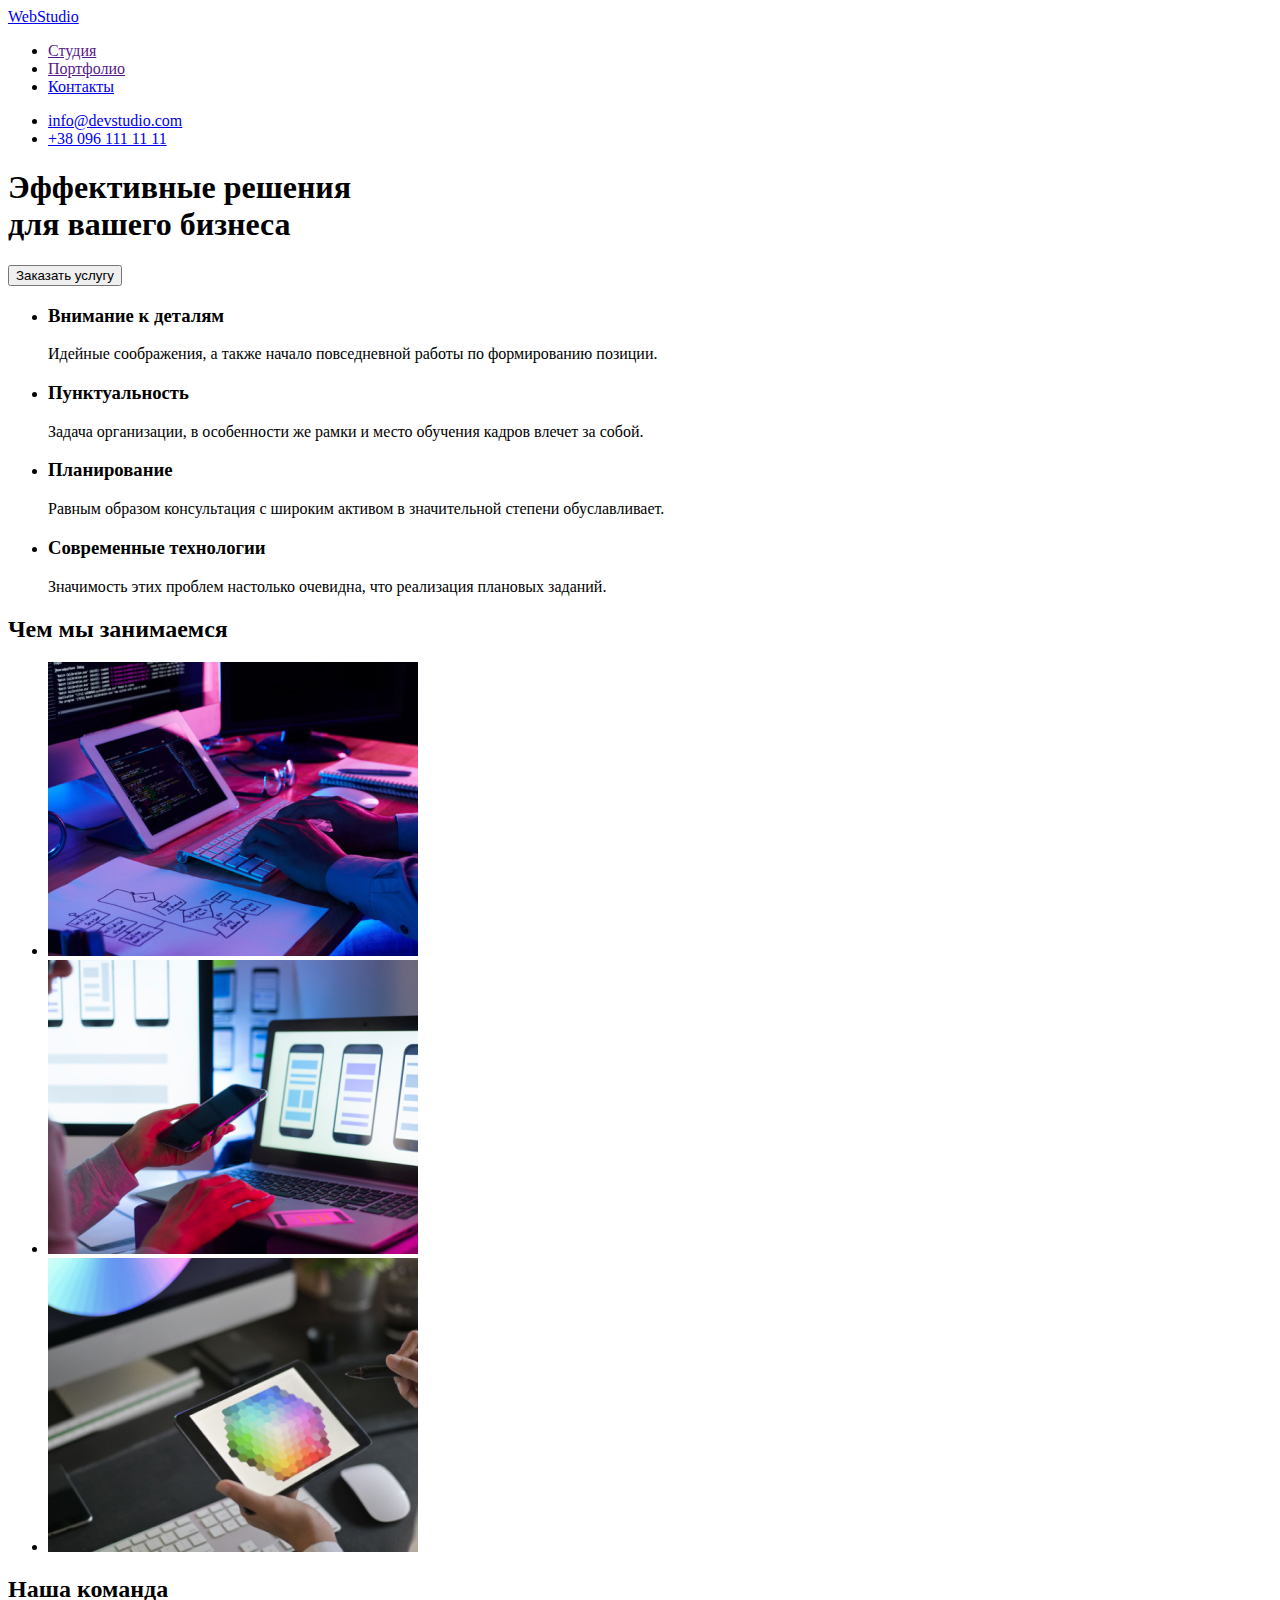
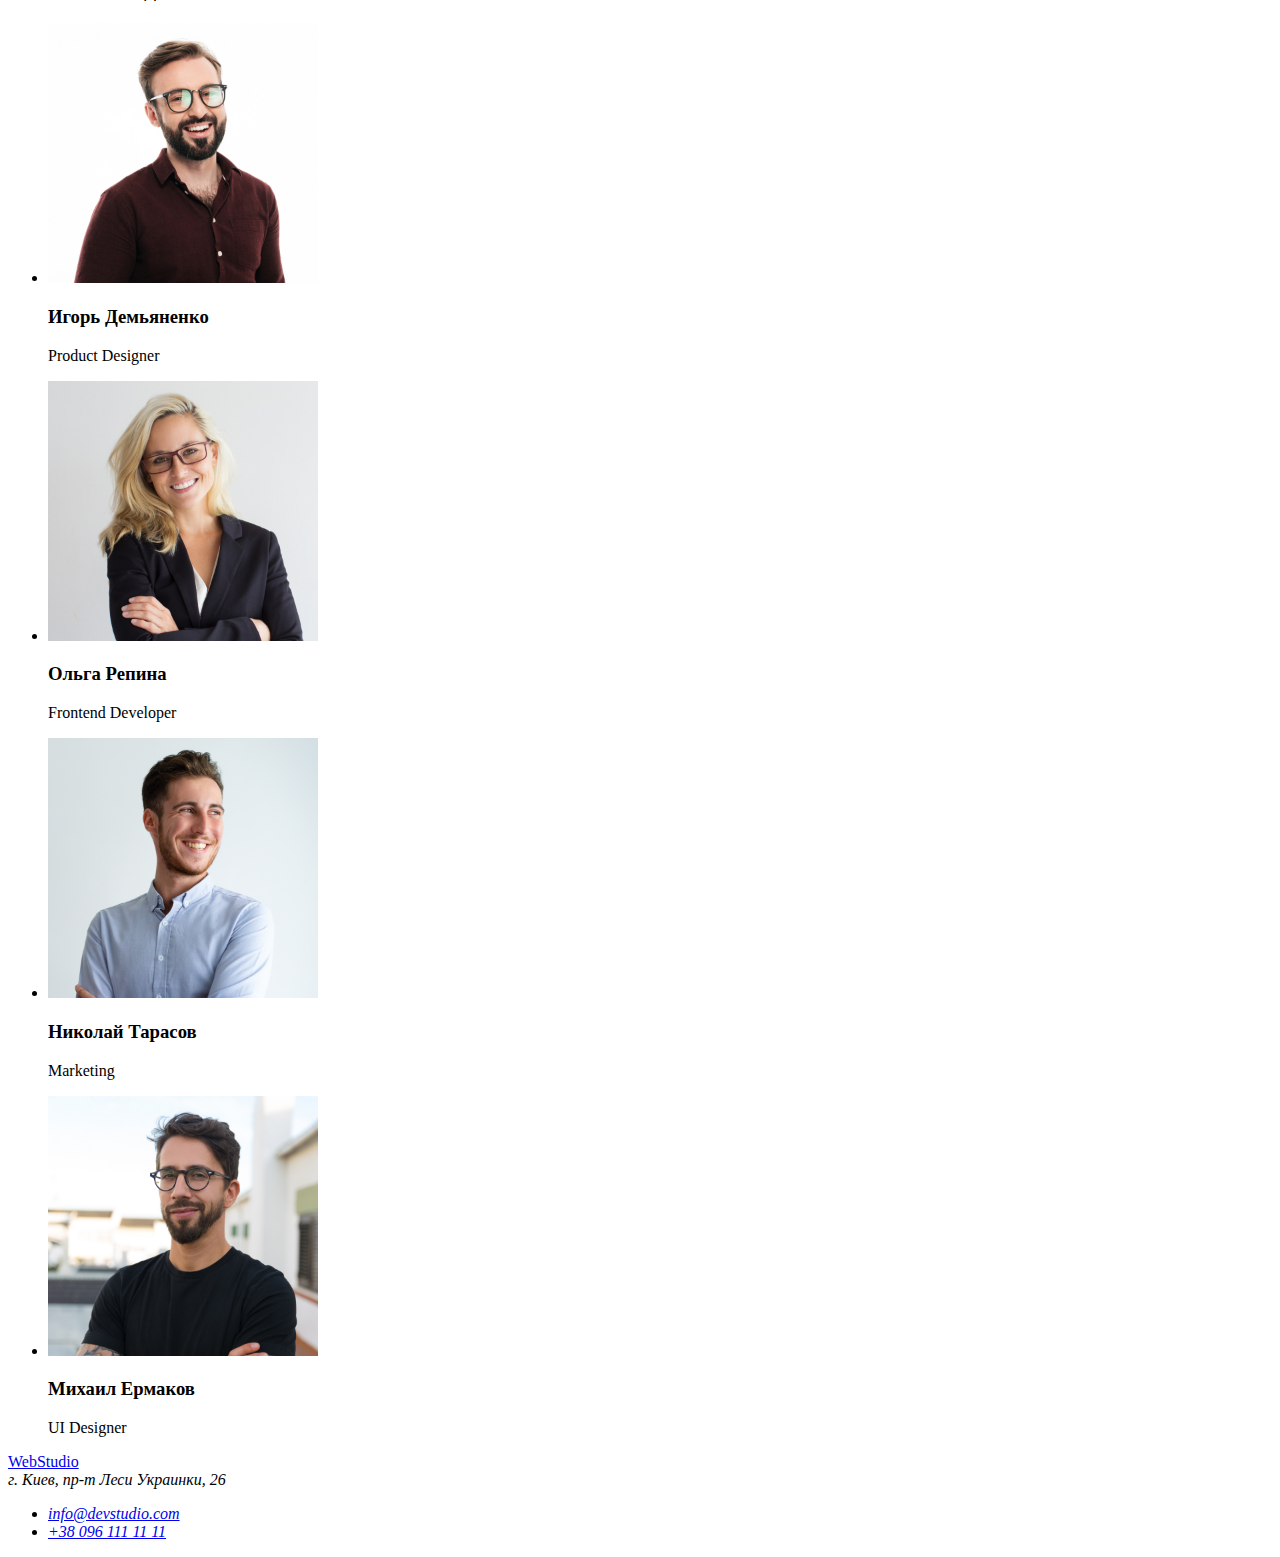
==== index.html @ e3917dcd "." ====
<!DOCTYPE html>
<html lang="ru">
<head>
    <meta charset="UTF-8">
    <meta name="viewport" content="width=device-width, initial-scale=1.0">
    <title>WebStudio</title>
</head>
<body>
   <header>
       <nav>
           <a href="./index.html">WebStudio</a>
           <ul>
               <li>
                   <a href="">Студия</a>
               </li>
            <li>
                <a href="">Портфолио</a>
            </li>
            <li>
                <a href="#contacts">Контакты</a>
            </li>
           </ul>
       </nav>
       <ul>
           <li>
               <a href="mailto:info@devstudio.com">info@devstudio.com</a>
           </li>
           <li>
              <a href="tel:+380961111111">+38 096 111 11 11</a>
           </li>
       </ul>
   </header>
   <main>
   <section>
       <h1>Эффективные решения<br>для вашего бизнеса</h1>
       <button type="button">Заказать услугу</button>
   </section>
   <!--Заголовок h2 подразумевается-->
   <section>
       <ul>
           <li>
               <h3>Внимание к деталям</h3>
               <p>Идейные соображения, а также начало повседневной работы по формированию позиции.</p>
           </li>
        <li>
            <h3>Пунктуальность</h3>
            <p>Задача организации, в особенности же рамки и место обучения кадров влечет за собой.</p>
        </li>
        <li>
            <h3>Планирование</h3>
            <p>Равным образом консультация с широким активом в значительной степени обуславливает.</p>
        </li>
        <li>
            <h3>Современные технологии</h3>
            <p>Значимость этих проблем настолько очевидна, что реализация плановых заданий.</p>
        </li>
       </ul>
   </section>
   <section>
       <h2>Чем мы занимаемся</h2>
       <ul>
           <li><img
            src="./img/box1.jpg"
            alt="разработчик пишет код на пк"
            width="370"
            height="294"/>
           </li>
           <li><img
            src="./img/box2.jpg"
            alt="разработка приложений для мобильных устройств"
            width="370"
            height="294"/>
           </li>
           <li><img
            src="./img/box3.jpg"
            alt="подбор цветов дизайнером"
            width="370"
            height="294"/>
           </li>
       </ul>
   </section>
    <section>
        <h2>Наша команда</h2>
        <ul>
            <li><img
                src="./img/foto1.jpg"
                alt="мужчина с бородой в очках широко улыбается"
                width="270"
                height="260"/>
                <h3>Игорь Демьяненко</h3>
                <p lang="en">Product Designer</p>
            </li>
            <li><img
                src="./img/foto2.jpg"
                alt="женщина со светлыми волосами в очках широко улыбается"
                width="270"
                height="260"/>
                <h3>Ольга Репина</h3>
                <p lang="en">Frontend Developer</p>
            </li>
            <li><img
                src="./img/foto3.jpg"
                alt="мужчина с бородкой широко улыбается"
                width="270"
                height="260"/>
                <h3>Николай Тарасов</h3>
                <p lang="en">Marketing</p>
            </li>
            <li><img
                src="./img/foto4.jpg"
                alt="мужчина с бородой в очках улыбается"
                width="270"
                height="260"/>
                <h3>Михаил Ермаков</h3>
                <p lang="en">UI Designer</p>
            </li>
        </ul>
    </section>
    </main>
    <footer>
        <a href="./index.html">WebStudio</a>
<address id="contacts">
г. Киев, пр-т Леси Украинки, 26
</address>
<address>
<ul>
    <li>
        <a href="mailto:info@devstudio.com">info@devstudio.com</a>
    </li>
    <li>
        <a href="tel:+380961111111">+38 096 111 11 11</a>
    </li>
</ul>
</address>
</footer>
</body>
</html>
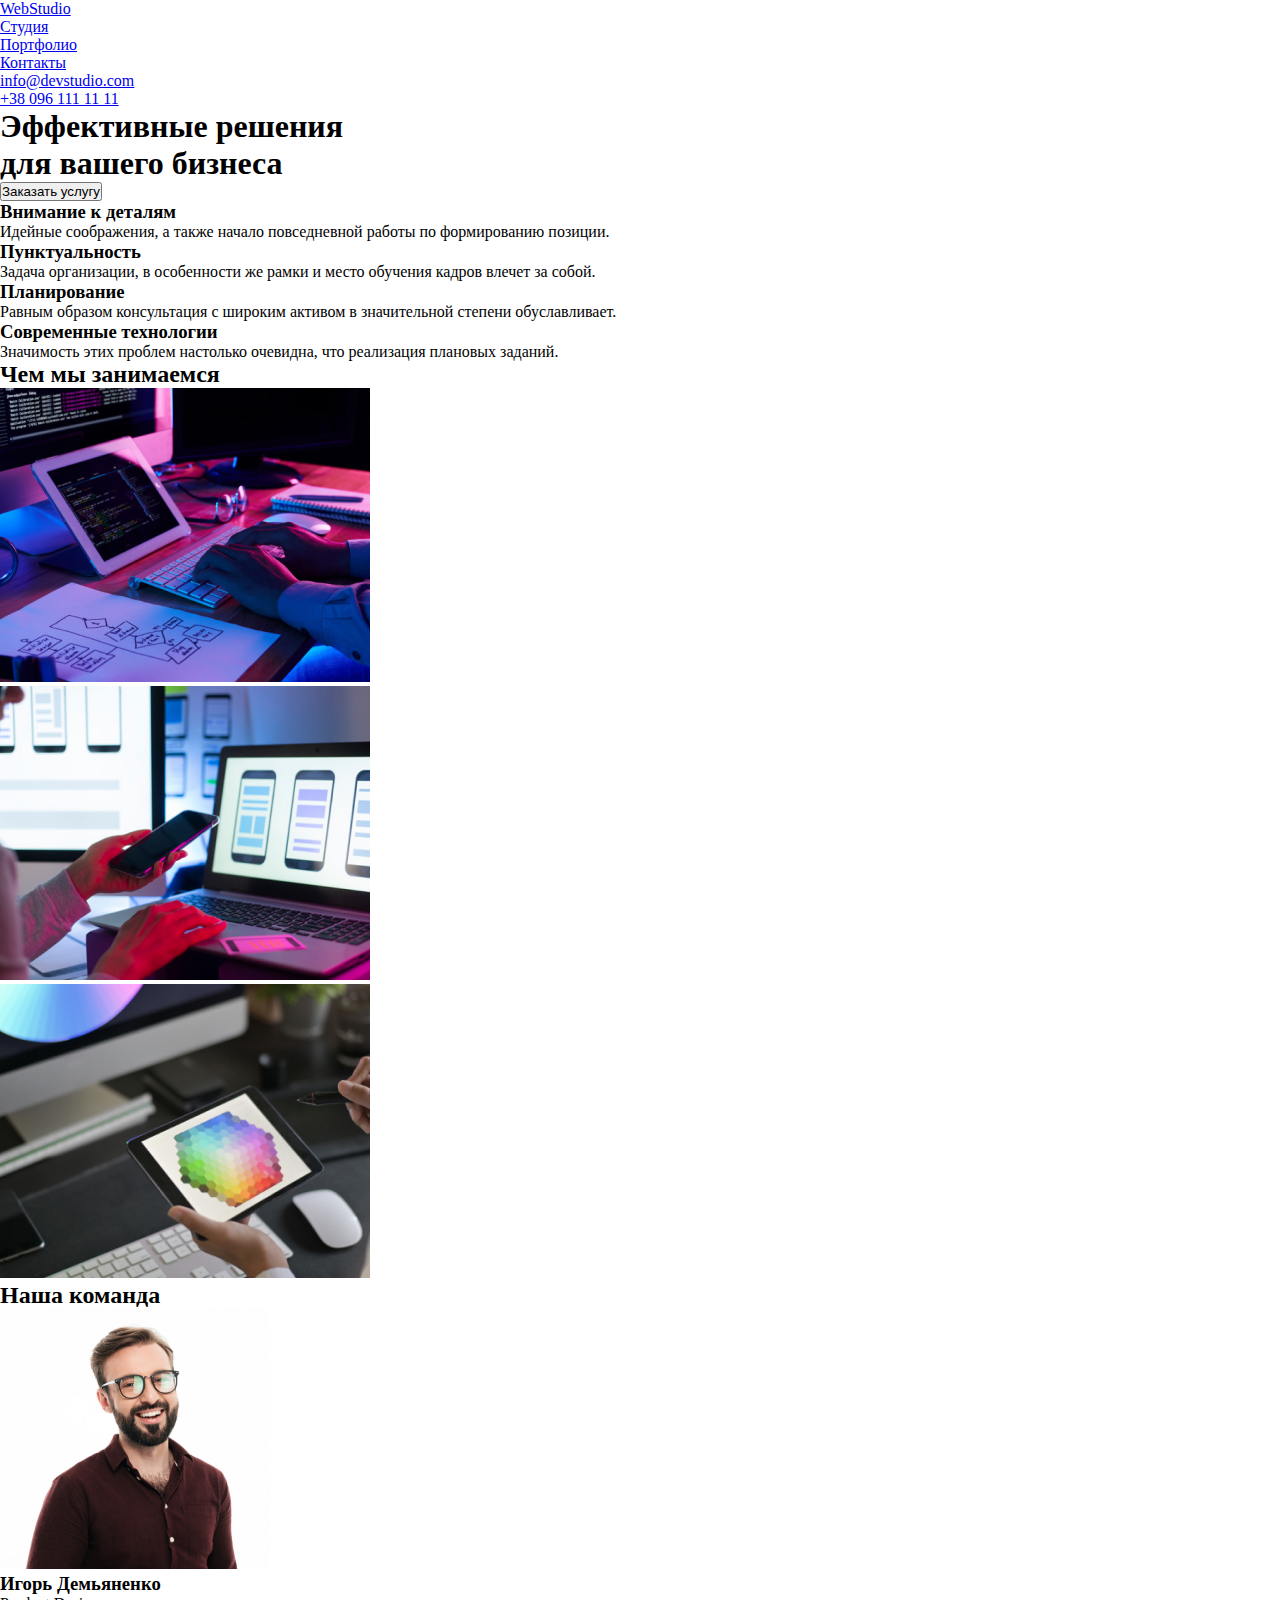
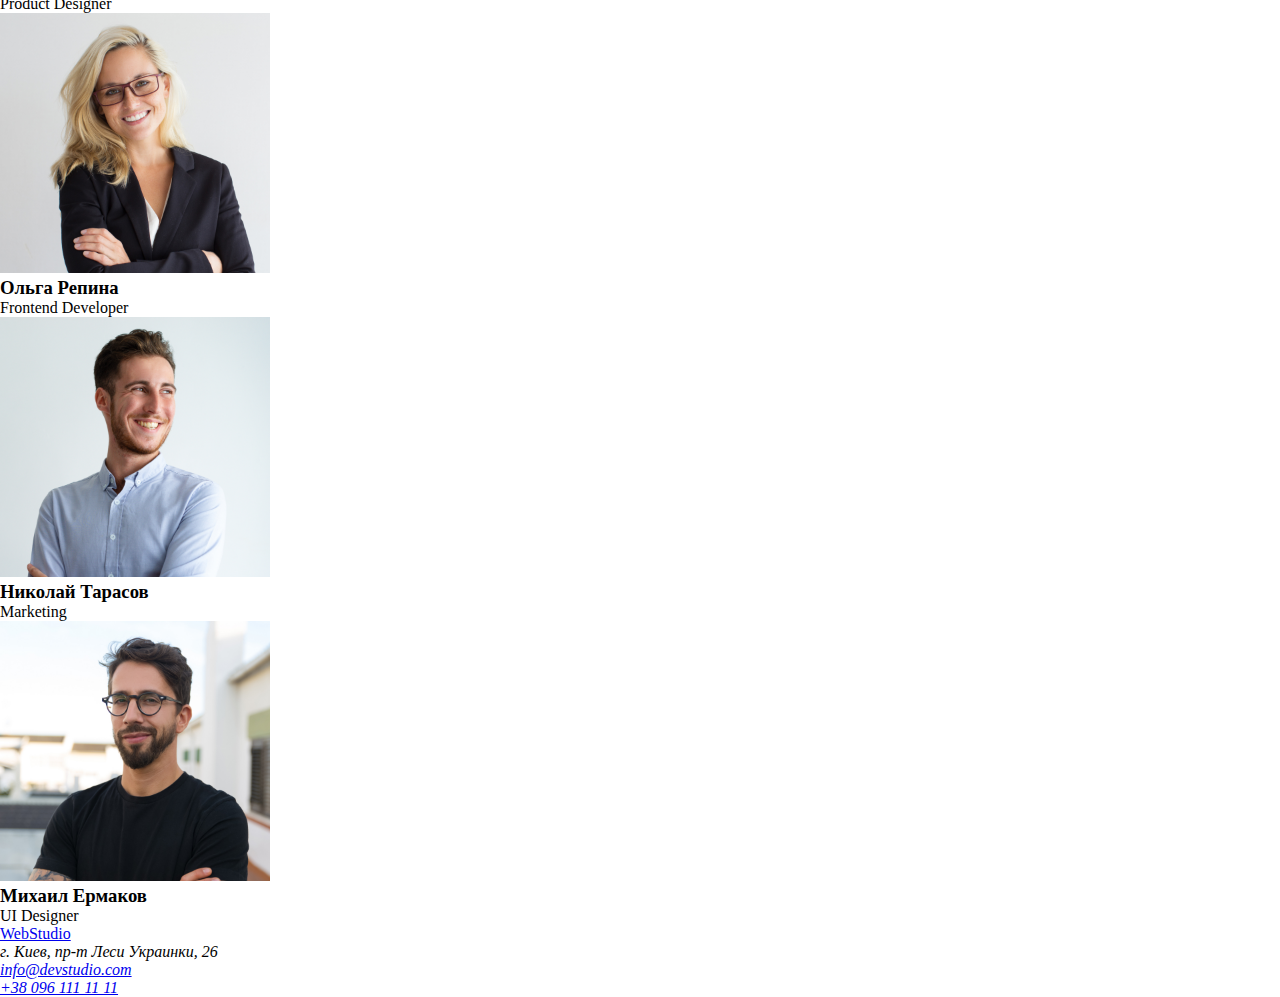
==== commit ead87e8c: "portfolio" ====
--- a/index.html
+++ b/index.html
@@ -1,20 +1,22 @@
 <!DOCTYPE html>
 <html lang="ru">
 <head>
+    <link rel="stylesheet" href="node_modules/modern-normalize/modern-normalize.css">
     <meta charset="UTF-8">
     <meta name="viewport" content="width=device-width, initial-scale=1.0">
     <title>WebStudio</title>
+    <link rel="stylesheet" href="./css/styles.css" />
 </head>
 <body>
    <header>
        <nav>
-           <a href="./index.html">WebStudio</a>
-           <ul>
+           <a href="./index.html" lang="en">WebStudio</a>
+           <ul class="main-nav-link">
                <li>
-                   <a href="">Студия</a>
+                   <a href="./index.html">Студия</a>
                </li>
             <li>
-                <a href="">Портфолио</a>
+                <a href="./portfolio.html">Портфолио</a>
             </li>
             <li>
                 <a href="#contacts">Контакты</a>
@@ -37,7 +39,7 @@
    </section>
    <!--Заголовок h2 подразумевается-->
    <section>
-       <ul>
+       <ul class="best">
            <li>
                <h3>Внимание к деталям</h3>
                <p>Идейные соображения, а также начало повседневной работы по формированию позиции.</p>
@@ -118,7 +120,7 @@
     </section>
     </main>
     <footer>
-        <a href="./index.html">WebStudio</a>
+        <a href="./index.html" lang="en">WebStudio</a>
 <address id="contacts">
 г. Киев, пр-т Леси Украинки, 26
 </address>
--- a/css/styles.css
+++ b/css/styles.css
@@ -0,0 +1,7 @@
+* {
+  margin: 0;
+  padding: 0;
+}
+.main-nav-link a:hover {
+  color: #2196f3;
+}
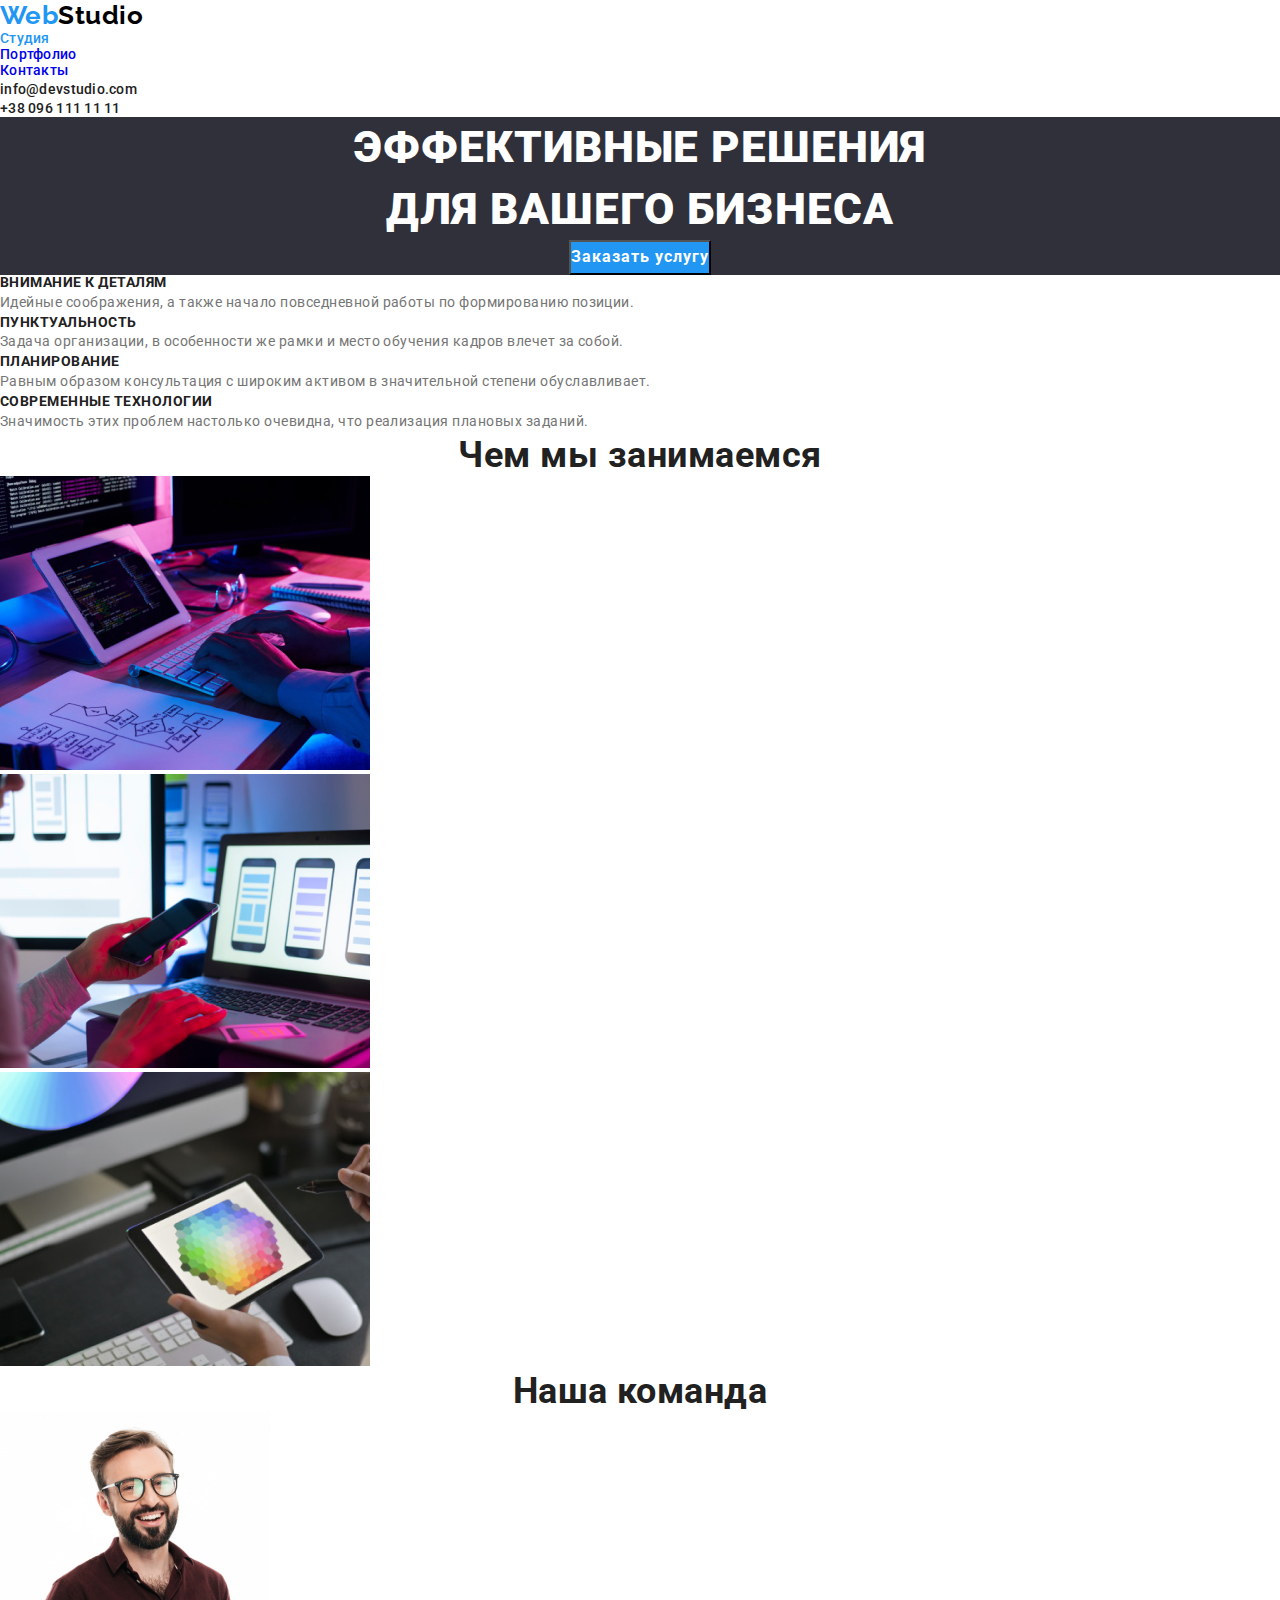
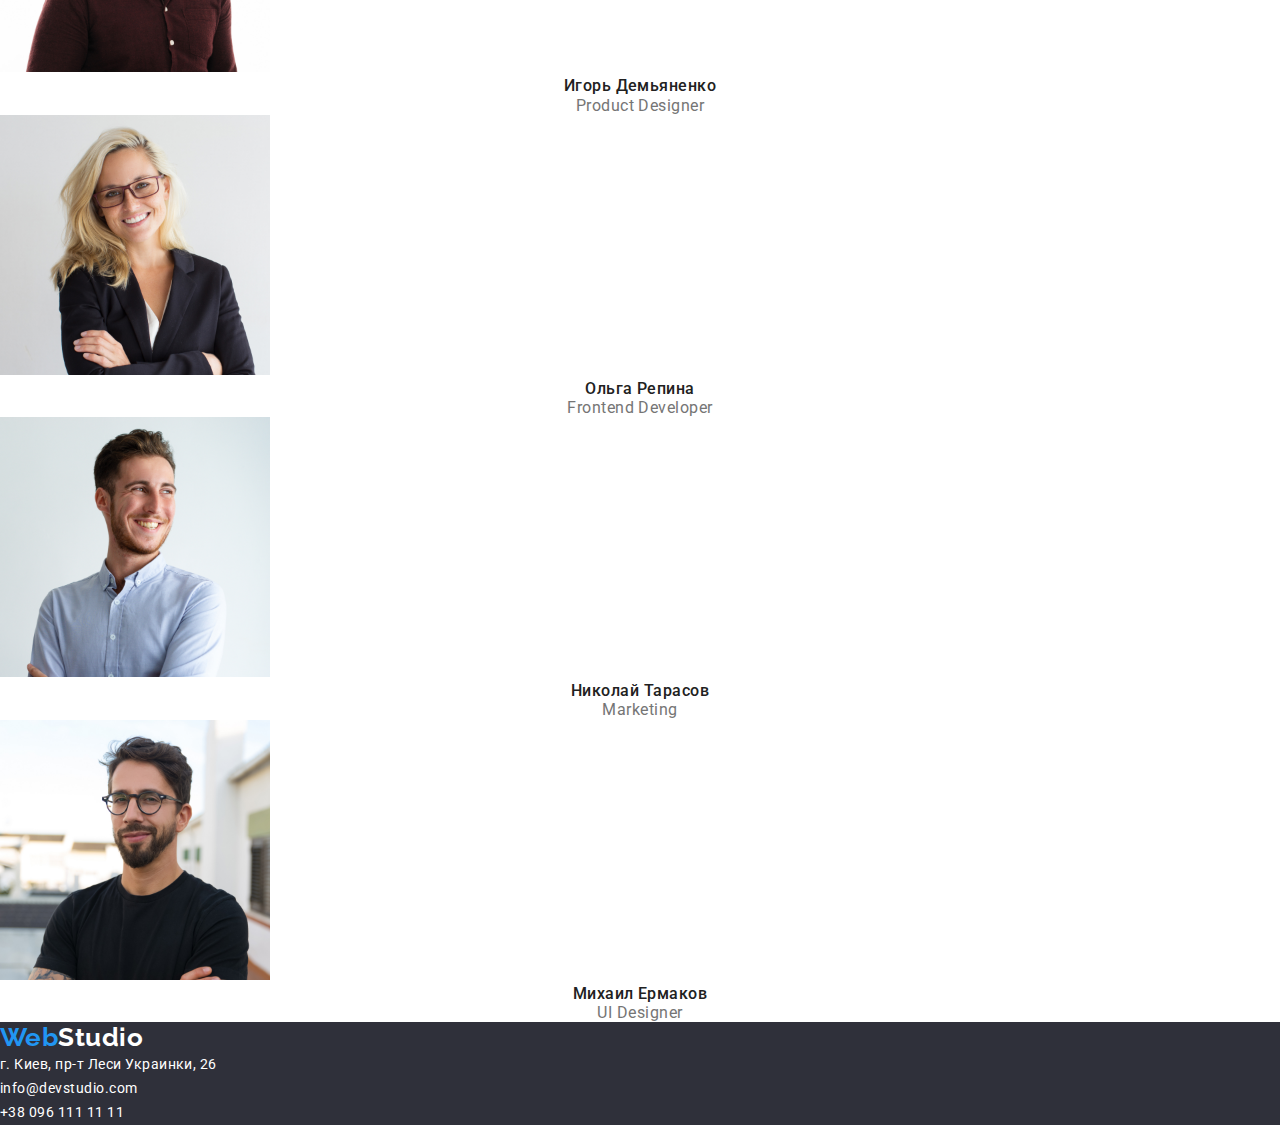
==== commit 33cfa60b: "css 2 pages" ====
--- a/index.html
+++ b/index.html
@@ -5,15 +5,19 @@
     <meta charset="UTF-8">
     <meta name="viewport" content="width=device-width, initial-scale=1.0">
     <title>WebStudio</title>
+    
+    <link rel="preconnect" href="https://fonts.gstatic.com">
+    <link href="https://fonts.googleapis.com/css2?family=Raleway:wght@700&family=Roboto:wght@400;500;700;900&display=swap"
+        rel="stylesheet">
     <link rel="stylesheet" href="./css/styles.css" />
 </head>
 <body>
    <header>
        <nav>
-           <a href="./index.html" lang="en">WebStudio</a>
-           <ul class="main-nav-link">
+           <a class="logo" href="./index.html" lang="en">Web<span class="logo-part-black">Studio</span></a>
+           <ul class="main-nav list">
                <li>
-                   <a href="./index.html">Студия</a>
+                   <a class="current" href="./index.html">Студия</a>
                </li>
             <li>
                 <a href="./portfolio.html">Портфолио</a>
@@ -23,7 +27,7 @@
             </li>
            </ul>
        </nav>
-       <ul>
+       <ul class="links list">
            <li>
                <a href="mailto:info@devstudio.com">info@devstudio.com</a>
            </li>
@@ -33,34 +37,36 @@
        </ul>
    </header>
    <main>
+       <!--герой-->
+   <section class="hero">
+       <h1 class="hero-title">Эффективные решения<br>для вашего бизнеса</h1>
+       <button class="hero-button" type="button">Заказать услугу</button>
+   </section>
+   <!--преимущества (Заголовок h2 подразумевается)-->
    <section>
-       <h1>Эффективные решения<br>для вашего бизнеса</h1>
-       <button type="button">Заказать услугу</button>
-   </section>
-   <!--Заголовок h2 подразумевается-->
-   <section>
-       <ul class="best">
+       <ul class="advantages list">
            <li>
-               <h3>Внимание к деталям</h3>
-               <p>Идейные соображения, а также начало повседневной работы по формированию позиции.</p>
+               <h3 class="advantages-title">Внимание к деталям</h3>
+               <p class="advantages-text">Идейные соображения, а также начало повседневной работы по формированию позиции.</p>
            </li>
         <li>
-            <h3>Пунктуальность</h3>
-            <p>Задача организации, в особенности же рамки и место обучения кадров влечет за собой.</p>
+            <h3 class="advantages-title">Пунктуальность</h3>
+            <p class="advantages-text">Задача организации, в особенности же рамки и место обучения кадров влечет за собой.</p>
         </li>
         <li>
-            <h3>Планирование</h3>
-            <p>Равным образом консультация с широким активом в значительной степени обуславливает.</p>
+            <h3 class="advantages-title">Планирование</h3>
+            <p class="advantages-text">Равным образом консультация с широким активом в значительной степени обуславливает.</p>
         </li>
         <li>
-            <h3>Современные технологии</h3>
-            <p>Значимость этих проблем настолько очевидна, что реализация плановых заданий.</p>
+            <h3 class="advantages-title">Современные технологии</h3>
+            <p class="advantages-text">Значимость этих проблем настолько очевидна, что реализация плановых заданий.</p>
         </li>
        </ul>
    </section>
+   <!--работа и команда-->
    <section>
-       <h2>Чем мы занимаемся</h2>
-       <ul>
+       <h2 class="section-title">Чем мы занимаемся</h2>
+       <ul class="list">
            <li><img
             src="./img/box1.jpg"
             alt="разработчик пишет код на пк"
@@ -82,50 +88,51 @@
        </ul>
    </section>
     <section>
-        <h2>Наша команда</h2>
-        <ul>
+        <h2 class="section-title">Наша команда</h2>
+        <ul class="list">
             <li><img
                 src="./img/foto1.jpg"
                 alt="мужчина с бородой в очках широко улыбается"
                 width="270"
                 height="260"/>
-                <h3>Игорь Демьяненко</h3>
-                <p lang="en">Product Designer</p>
+                <h3 class="specialists">Игорь Демьяненко</h3>
+                <p class="professions" lang="en">Product Designer</p>
             </li>
             <li><img
                 src="./img/foto2.jpg"
                 alt="женщина со светлыми волосами в очках широко улыбается"
                 width="270"
                 height="260"/>
-                <h3>Ольга Репина</h3>
-                <p lang="en">Frontend Developer</p>
+                <h3 class="specialists">Ольга Репина</h3>
+                <p class="professions" lang="en">Frontend Developer</p>
             </li>
             <li><img
                 src="./img/foto3.jpg"
                 alt="мужчина с бородкой широко улыбается"
                 width="270"
                 height="260"/>
-                <h3>Николай Тарасов</h3>
-                <p lang="en">Marketing</p>
+                <h3 class="specialists">Николай Тарасов</h3>
+                <p class="professions" lang="en">Marketing</p>
             </li>
             <li><img
                 src="./img/foto4.jpg"
                 alt="мужчина с бородой в очках улыбается"
                 width="270"
                 height="260"/>
-                <h3>Михаил Ермаков</h3>
-                <p lang="en">UI Designer</p>
+                <h3 class="specialists">Михаил Ермаков</h3>
+                <p class="professions" lang="en">UI Designer</p>
             </li>
         </ul>
     </section>
     </main>
-    <footer>
-        <a href="./index.html" lang="en">WebStudio</a>
-<address id="contacts">
+    <!--подвал-->
+    <footer class="footer">
+        <a class="logo" href="./index.html" lang="en">Web<span class="logo-part-white">Studio<span></span></a>
+<address class="address" id="contacts">
 г. Киев, пр-т Леси Украинки, 26
 </address>
-<address>
-<ul>
+<address class="address">
+<ul class="list">
     <li>
         <a href="mailto:info@devstudio.com">info@devstudio.com</a>
     </li>
--- a/css/styles.css
+++ b/css/styles.css
@@ -1,7 +1,173 @@
+/*палитра цветов*/
+/*главный фон #E5E5E5*/
+/*второстепенный фон #F5F4FA*/
+/*фон футерa #2F303A*/
+/*основной для шрифта #212121*/
+/*второстепенный для шрифта #757575*/
+/*акцент #2196F3*/
+/*черный и белый для выделения текста #000000 #FFFFFF*/
+:root {
+  --main-background-color: #ffffff;
+  --secondary-background-color: #f5f4fa;
+  --footer-background-color: #2f303a;
+  --main-text-color: #212121;
+  --secondary-text-color: #757575;
+  --accent-color: #2196f3;
+  --black-for-text: #000000;
+  --white-for-text: #ffffff;
+}
+/*общие стили*/
 * {
   margin: 0;
   padding: 0;
 }
-.main-nav-link a:hover {
-  color: #2196f3;
+body {
+  background: var(--main-background-color);
+  color: var(--main-text-color);
+  font-family: "Roboto", sans-serif;
+  font-style: normal;
+  letter-spacing: 0.03em;
 }
+a {
+  text-decoration: none;
+}
+.list {
+  list-style: none;
+}
+/*лого*/
+.logo {
+  color: var(--accent-color);
+  font-family: Raleway;
+  font-weight: 700;
+  font-size: 26px;
+  line-height: 1.2;
+}
+.logo-part-black {
+  color: var(--black-for-text);
+}
+/*главная навигация*/
+.main-nav {
+  color: var(--main-text-color);
+  font-weight: 500;
+  font-size: 14px;
+  line-height: 1.14;
+  letter-spacing: 0.02em;
+}
+.main-nav a:hover,
+.main-nav a:focus {
+  color: var(--accent-color);
+}
+.main-nav .current {
+  color: var(--accent-color);
+}
+/*линки*/
+.links a {
+  color: var(--main-text-color);
+  font-weight: 500;
+  font-size: 14px;
+  line-height: 1.14;
+  letter-spacing: 0.02em;
+}
+.links a:hover,
+.links a:focus {
+  color: var(--accent-color);
+}
+/*Страница студия*/
+/*герой*/
+.hero {
+  background-color: var(--footer-background-color);
+  text-align: center;
+  letter-spacing: 0.06em;
+}
+.hero-title {
+  color: var(--white-for-text);
+  font-weight: 900;
+  font-size: 44px;
+  line-height: 1.4;
+  text-transform: uppercase;
+}
+.hero-button {
+  color: var(--white-for-text);
+  background-color: var(--accent-color);
+  font-family: inherit;
+  font-weight: 700;
+  font-size: 16px;
+  line-height: 1.9;
+  letter-spacing: 0.06em;
+}
+/*преимущества*/
+.advantages-title {
+  font-size: 14px;
+  line-height: 1.14;
+  text-transform: uppercase;
+}
+.advantages-text {
+  color: var(--secondary-text-color);
+  font-weight: 400;
+  font-size: 14px;
+  line-height: 1.71;
+}
+/*работа и команда*/
+.section-title {
+  font-size: 36px;
+  line-height: 1.17;
+  text-align: center;
+}
+.specialists {
+  font-weight: 500;
+  font-size: 16px;
+  line-height: 1.2;
+  text-align: center;
+}
+.professions {
+  color: var(--secondary-text-color);
+  font-weight: 400;
+  font-size: 16px;
+  line-height: 1.2;
+  text-align: center;
+}
+/*страница портфолио*/
+/*радиокнопки*/
+.radio-buttons {
+  background-color: var(--secondary-background-color);
+  font-family: inherit;
+  font-weight: 500;
+  font-size: 16px;
+  line-height: 1.62;
+  letter-spacing: 0.03em;
+  text-align: center;
+}
+.radio-buttons:hover,
+.radio-buttons:focus {
+  background-color: var(--accent-color);
+  color: var(--white-for-text);
+}
+/*карточки*/
+.cards-title {
+  font-size: 18px;
+  line-height: 2;
+  letter-spacing: 0.06em;
+}
+.cards-description {
+  color: var(--secondary-text-color);
+  font-weight: normal;
+  font-size: 16px;
+  line-height: 1.9;
+}
+/*подвал*/
+.footer {
+  background-color: var(--footer-background-color);
+}
+.logo-part-white {
+  color: var(--white-for-text);
+}
+.address {
+  color: var(--white-for-text);
+  font-style: normal;
+  font-weight: 400;
+  font-size: 14px;
+  line-height: 1.71;
+}
+.address a {
+  color: var(--white-for-text);
+}
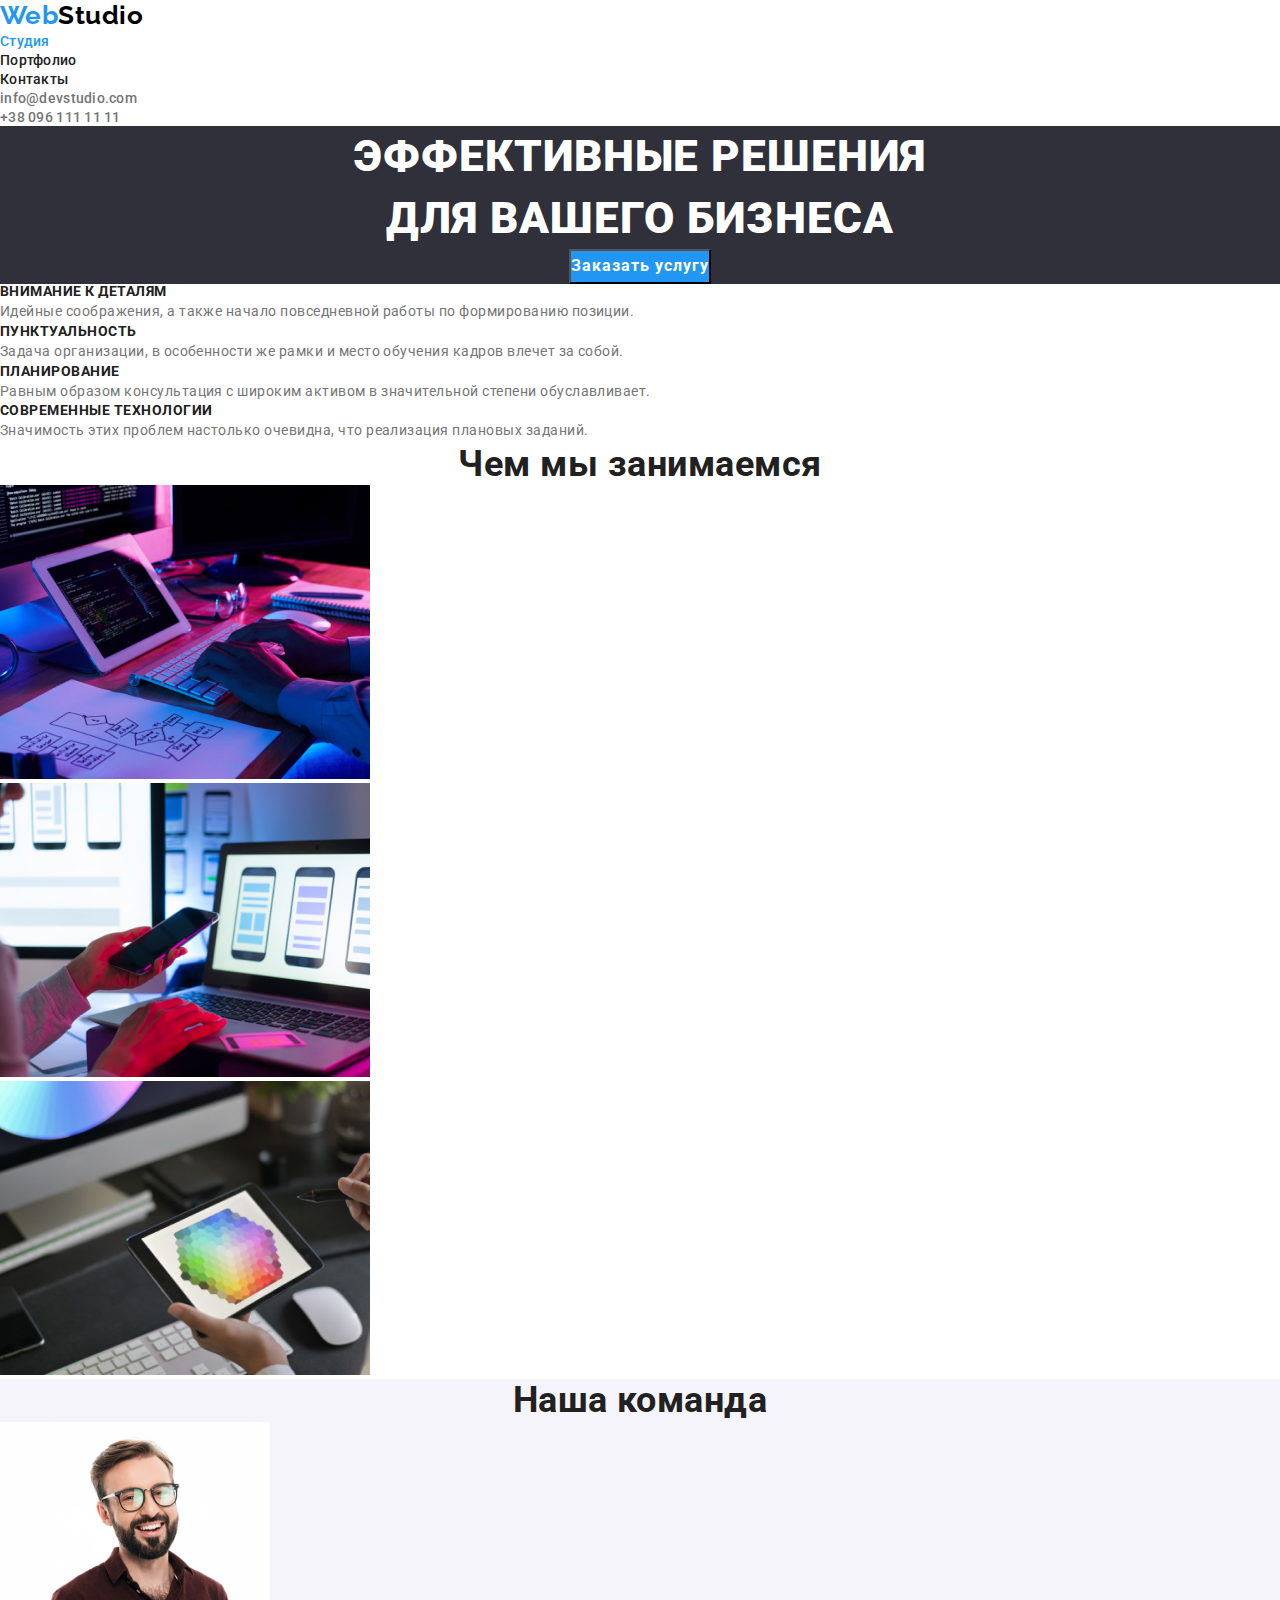
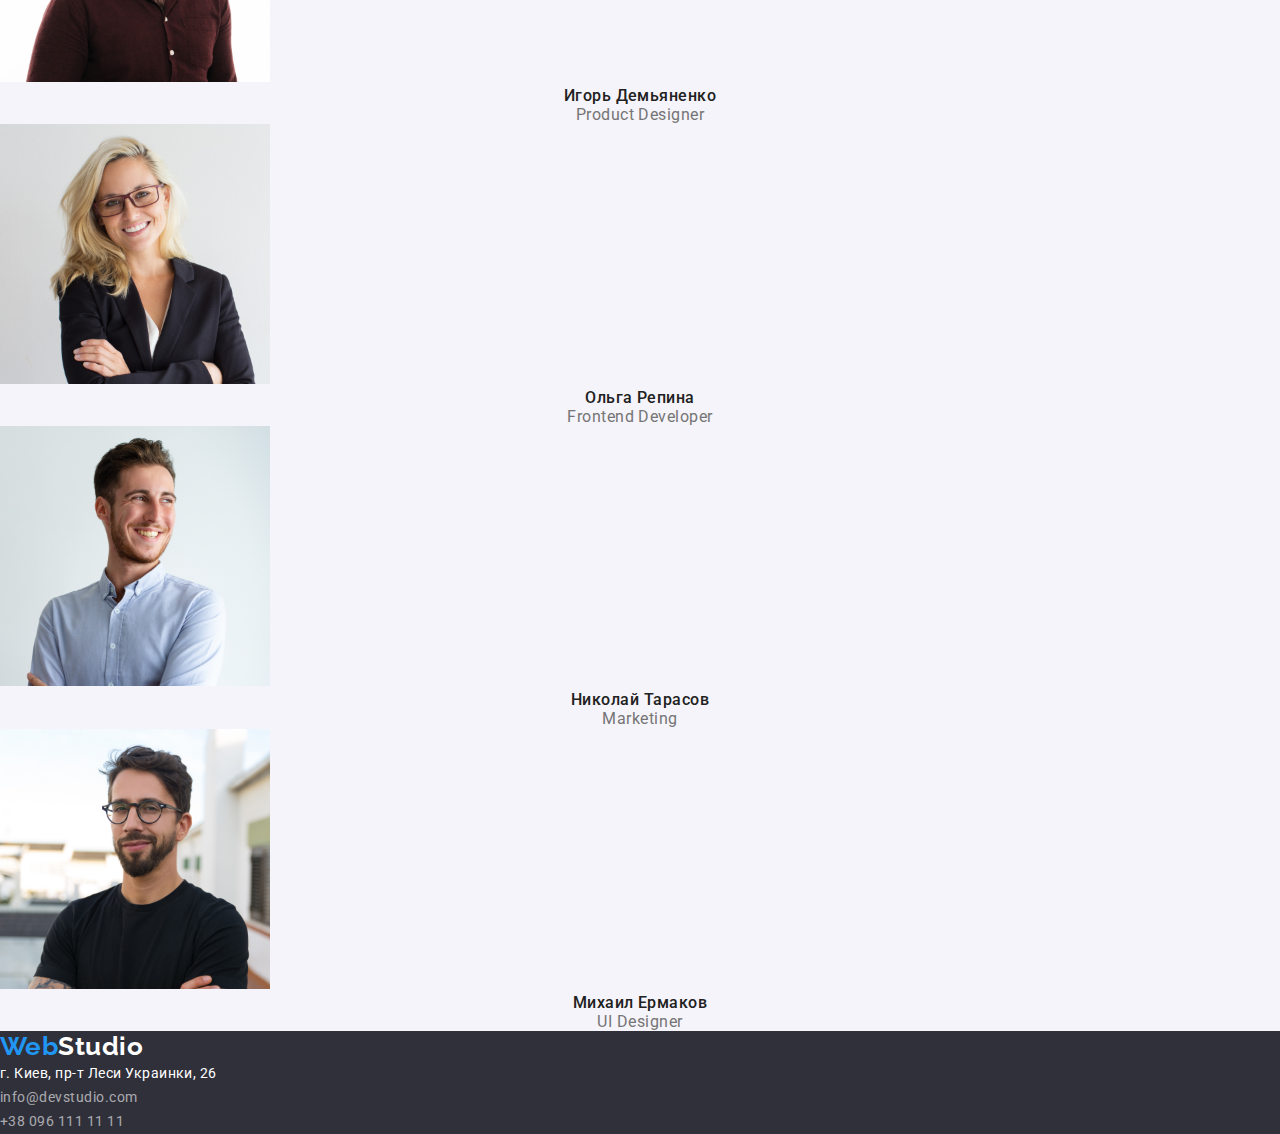
==== commit 97043d69: "text-color-changed" ====
--- a/index.html
+++ b/index.html
@@ -87,7 +87,7 @@
            </li>
        </ul>
    </section>
-    <section>
+    <section class="our-team">
         <h2 class="section-title">Наша команда</h2>
         <ul class="list">
             <li><img
@@ -127,7 +127,7 @@
     </main>
     <!--подвал-->
     <footer class="footer">
-        <a class="logo" href="./index.html" lang="en">Web<span class="logo-part-white">Studio<span></span></a>
+        <a class="logo" href="./index.html" lang="en">Web<span class="logo-part-white">Studio</span></a>
 <address class="address" id="contacts">
 г. Киев, пр-т Леси Украинки, 26
 </address>
--- a/css/styles.css
+++ b/css/styles.css
@@ -15,6 +15,7 @@
   --accent-color: #2196f3;
   --black-for-text: #000000;
   --white-for-text: #ffffff;
+  --footer-contacts: rgba(255, 255, 255, 0.6);
 }
 /*общие стили*/
 * {
@@ -46,7 +47,7 @@
   color: var(--black-for-text);
 }
 /*главная навигация*/
-.main-nav {
+.main-nav a {
   color: var(--main-text-color);
   font-weight: 500;
   font-size: 14px;
@@ -62,7 +63,7 @@
 }
 /*линки*/
 .links a {
-  color: var(--main-text-color);
+  color: var(--secondary-text-color);
   font-weight: 500;
   font-size: 14px;
   line-height: 1.14;
@@ -112,6 +113,9 @@
   font-size: 36px;
   line-height: 1.17;
   text-align: center;
+}
+.our-team {
+  background-color: var(--secondary-background-color);
 }
 .specialists {
   font-weight: 500;
@@ -169,5 +173,5 @@
   line-height: 1.71;
 }
 .address a {
-  color: var(--white-for-text);
+  color: var(--footer-contacts);
 }
